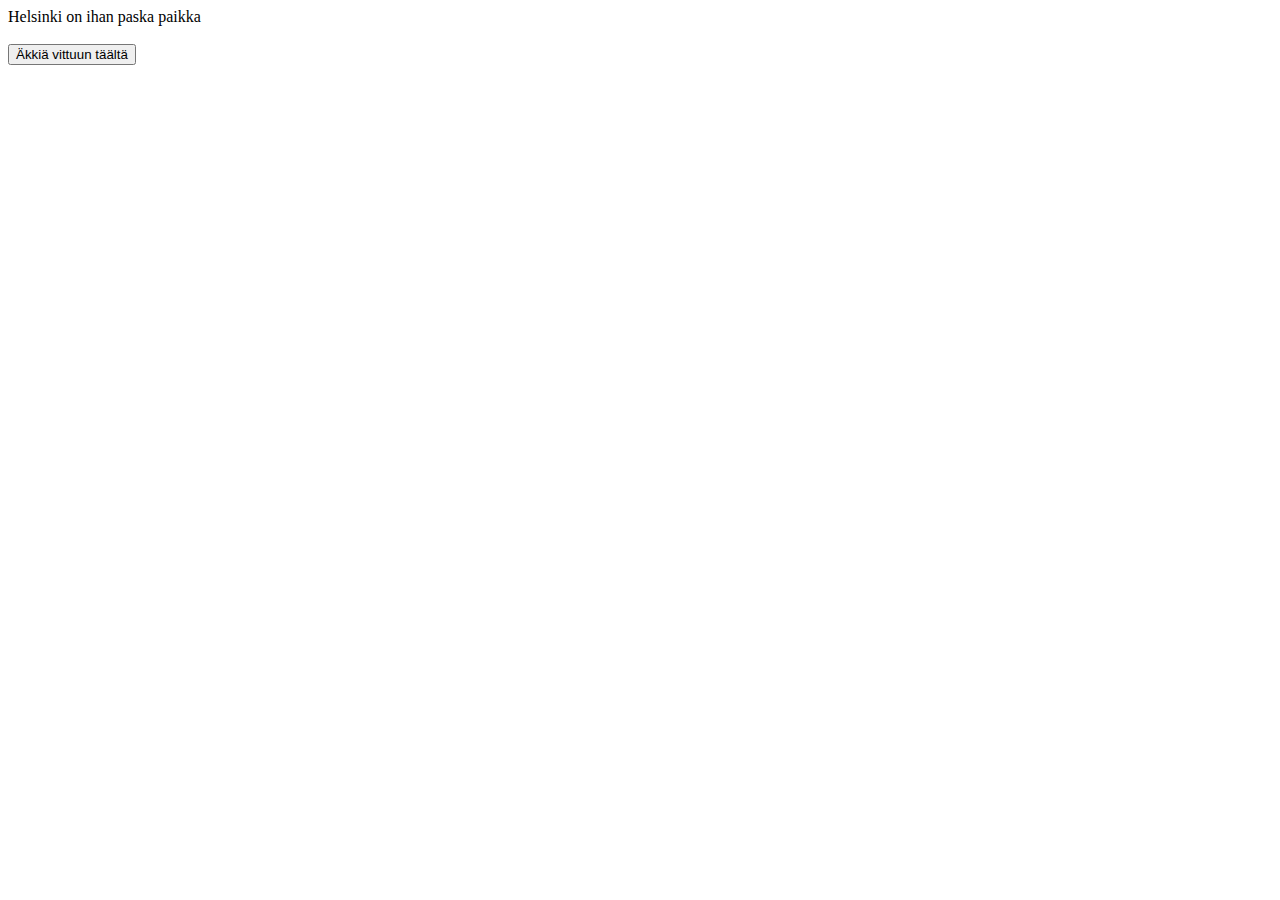
==== kentat/helsinki.html @ 97616e3d "Initial commit" ====
<!DOCTYPE html>
<html>

<head>
<meta http-equiv="content-type" content="text/html; charset=UTF-8">
<style>

</style>

<title>Helsinki</title>
<script>
function lataaKentta(osoite)
{
window.location = osoite;
return false;
}

</script>

</head>
<body>
Helsinki on ihan paska paikka
<br><br>
 <button onclick="lataaKentta('../index.html')">Äkkiä vittuun täältä</button>
</body>
</html>
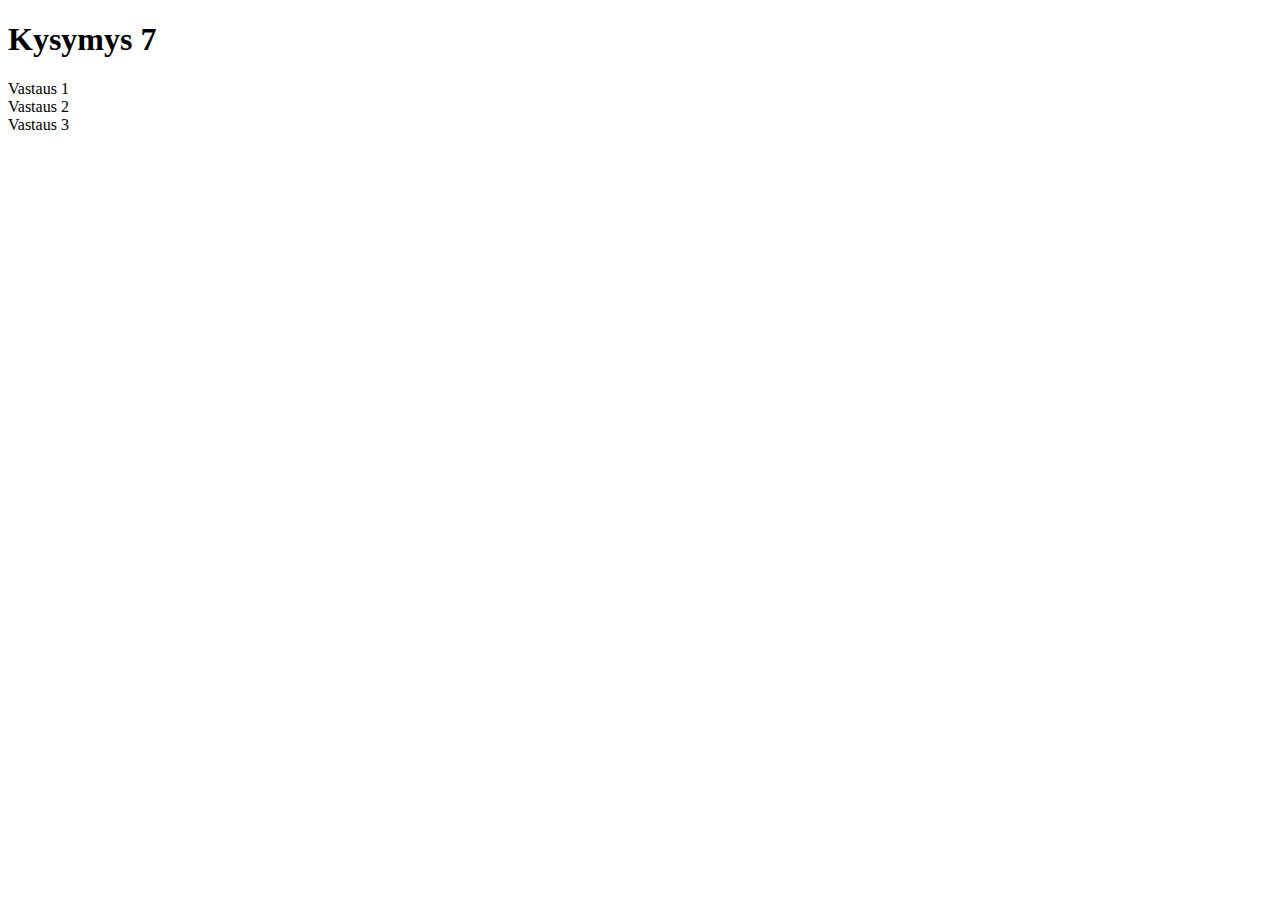
==== commit 1ca30fcb: "kentät päivitetty, monivalinta-javascript-koodi luotu" ====
--- a/kentat/helsinki.html
+++ b/kentat/helsinki.html
@@ -3,24 +3,87 @@
 
 <head>
 <meta http-equiv="content-type" content="text/html; charset=UTF-8">
-<style>
-
-</style>
 
 <title>Helsinki</title>
-<script>
-function lataaKentta(osoite)
-{
-window.location = osoite;
-return false;
-}
+<script src="monivalinta.js">
 
 </script>
+</head>
+<body onload="naytaKysymys()">
 
-</head>
-<body>
-Helsinki on ihan paska paikka
-<br><br>
- <button onclick="lataaKentta('../index.html')">Äkkiä vittuun täältä</button>
+<section id="s0">
+<h1>Kysymys 1</h1>
+<div>Vastaus 1</div>
+<div>Vastaus 2</div>
+<div>Vastaus 3</div>
+</section>
+
+<section id="s1">
+<h1>Kysymys 2</h1>
+<div>Vastaus 1</div>
+<div>Vastaus 2</div>
+<div>Vastaus 3</div>
+</section>
+
+<section id="s2">
+<h1>Kysymys 3</h1>
+<div>Vastaus 1</div>
+<div>Vastaus 2</div>
+<div>Vastaus 3</div>
+</section>
+
+<section id="s3">
+<h1>Kysymys 4</h1>
+<div>Vastaus 1</div>
+<div>Vastaus 2</div>
+<div>Vastaus 3</div>
+</section>
+
+<section id="s4">
+<h1>Kysymys 5</h1>
+<div>Vastaus 1</div>
+<div>Vastaus 2</div>
+<div>Vastaus 3</div>
+</section>
+
+<section id="s5">
+<h1>Kysymys 6</h1>
+<div>Vastaus 1</div>
+<div>Vastaus 2</div>
+<div>Vastaus 3</div>
+</section>
+
+<section id="s6">
+<h1>Kysymys 7</h1>
+<div>Vastaus 1</div>
+<div>Vastaus 2</div>
+<div>Vastaus 3</div>
+</section>
+
+<section id="s7">
+<h1>Kysymys 8</h1>
+<div>Vastaus 1</div>
+<div>Vastaus 2</div>
+<div>Vastaus 3</div>
+</section>
+
+<section id="s8">
+<h1>Kysymys 9</h1>
+<div>Vastaus 1</div>
+<div>Vastaus 2</div>
+<div>Vastaus 3</div>
+</section>
+
+<section id="s9">
+<h1>Kysymys 10</h1>
+<div>Vastaus 1</div>
+<div>Vastaus 2</div>
+<div>Vastaus 3</div>
+</section>
+
+
+ 
+
+
 </body>
 </html>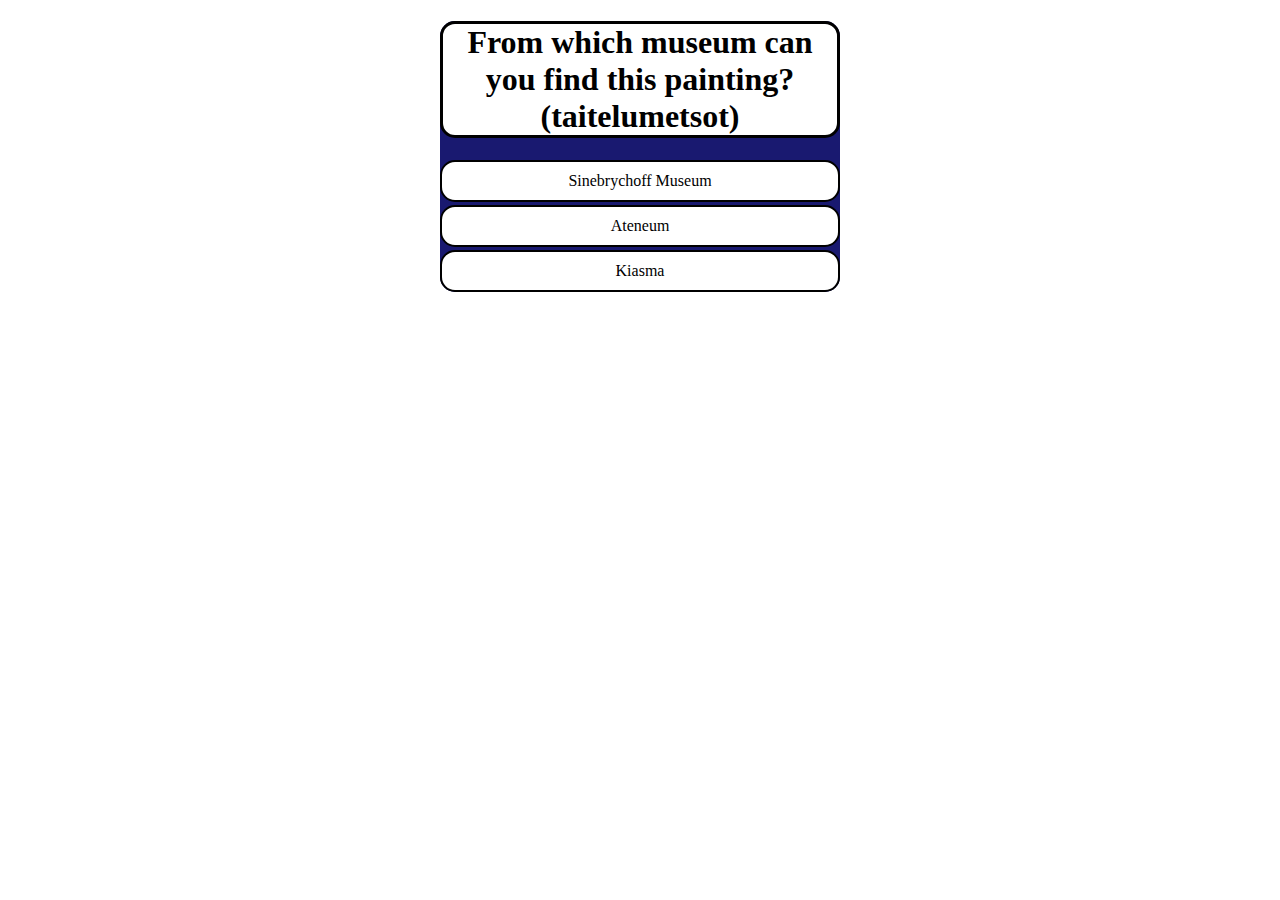
==== commit 2ecea285: "helsinki kysymykset lisätty, tyyli lisätty" ====
--- a/kentat/helsinki.html
+++ b/kentat/helsinki.html
@@ -3,6 +3,8 @@
 
 <head>
 <meta http-equiv="content-type" content="text/html; charset=UTF-8">
+<meta name="viewport" content="width=device-width, initial-scale=1.0">
+<link href="style.css?v=2332018" type="text/css" rel="stylesheet">
 
 <title>Helsinki</title>
 <script src="monivalinta.js">
@@ -11,74 +13,75 @@
 </head>
 <body onload="naytaKysymys()">
 
+
 <section id="s0">
-<h1>Kysymys 1</h1>
-<div>Vastaus 1</div>
-<div>Vastaus 2</div>
-<div>Vastaus 3</div>
+<h1>How do you get into the Finnish fortress Suomenlinna?</h1>
+<div>By walking</div>
+<div>By bus</div>
+<div>By ferry</div>
 </section>
 
 <section id="s1">
-<h1>Kysymys 2</h1>
-<div>Vastaus 1</div>
-<div>Vastaus 2</div>
-<div>Vastaus 3</div>
+<h1>Which amusement park in located in Helsinki?</h1>
+<div>Särkänniemi</div>
+<div>Powerpark</div>
+<div>Linnanmäki</div>
 </section>
 
 <section id="s2">
-<h1>Kysymys 3</h1>
-<div>Vastaus 1</div>
-<div>Vastaus 2</div>
-<div>Vastaus 3</div>
+<h1>How fast on average can you get from Helsinki-Vantaa Airport to Kamppi on train?</h1>
+<div>20 minutes</div>
+<div>40 minutes</div>
+<div>30 minutes</div>
 </section>
 
 <section id="s3">
-<h1>Kysymys 4</h1>
-<div>Vastaus 1</div>
-<div>Vastaus 2</div>
-<div>Vastaus 3</div>
+<h1>Which animal park is located in Helsinki?</h1>
+<div>Ähtäri</div>
+<div>Muumimaailma</div>
+<div>Korkeasaari</div>
 </section>
 
 <section id="s4">
-<h1>Kysymys 5</h1>
-<div>Vastaus 1</div>
-<div>Vastaus 2</div>
-<div>Vastaus 3</div>
+<h1>How many subway lines does Helsinki have?</h1>
+<div>7</div>
+<div>3</div>
+<div>1</div>
 </section>
 
 <section id="s5">
-<h1>Kysymys 6</h1>
-<div>Vastaus 1</div>
-<div>Vastaus 2</div>
-<div>Vastaus 3</div>
+<h1>Whatdoes the name of the heavy metal festival "Tuska" mean in English?</h1>
+<div>Joy</div>
+<div>Glory</div>
+<div>Pain</div>
 </section>
 
 <section id="s6">
-<h1>Kysymys 7</h1>
-<div>Vastaus 1</div>
-<div>Vastaus 2</div>
-<div>Vastaus 3</div>
+<h1>Wich wild animal can be seen in Helsinki's cityscape?</h1>
+<div>Polar bear</div>
+<div>Wolf</div>
+<div>Rabbit</div>
 </section>
 
 <section id="s7">
-<h1>Kysymys 8</h1>
-<div>Vastaus 1</div>
-<div>Vastaus 2</div>
-<div>Vastaus 3</div>
+<h1>What can you buy from the Old Market Hall?</h1>
+<div>Animals</div>
+<div>Carpets</div>
+<div>Raw fish</div>
 </section>
 
 <section id="s8">
-<h1>Kysymys 9</h1>
-<div>Vastaus 1</div>
-<div>Vastaus 2</div>
-<div>Vastaus 3</div>
+<h1>Which video game developers headquarters are in Helsinki?</h1>
+<div>Rovio</div>
+<div>Remedy</div>
+<div>Supercell</div>
 </section>
 
 <section id="s9">
-<h1>Kysymys 10</h1>
-<div>Vastaus 1</div>
-<div>Vastaus 2</div>
-<div>Vastaus 3</div>
+<h1>From which museum can you find this painting?(taitelumetsot)</h1>
+<div>Sinebrychoff Museum</div>
+<div>Kiasma</div>
+<div>Ateneum</div>
 </section>
 
 
--- a/kentat/style.css
+++ b/kentat/style.css
@@ -0,0 +1,33 @@
+* {
+	box-sizing: border-box;
+}
+
+section {
+	font-family: Arial Black;
+	text-align: center;
+	background: MidnightBlue;
+	max-width: 400px;
+	width: 100%;
+	margin: 0 auto;
+	border: 3px white;
+    border-radius: 15px;	
+}
+
+section h1 {
+	color:;
+	background: white;
+    font-size:;
+	border: 3px solid black;
+	border-radius: 15px;
+}
+
+section div {
+	color:;
+	background: white;
+	font-size:;
+	padding: 10px;
+	border: 2px solid black;
+	border-radius: 15px;
+	margin-bottom: 3px;
+}
+
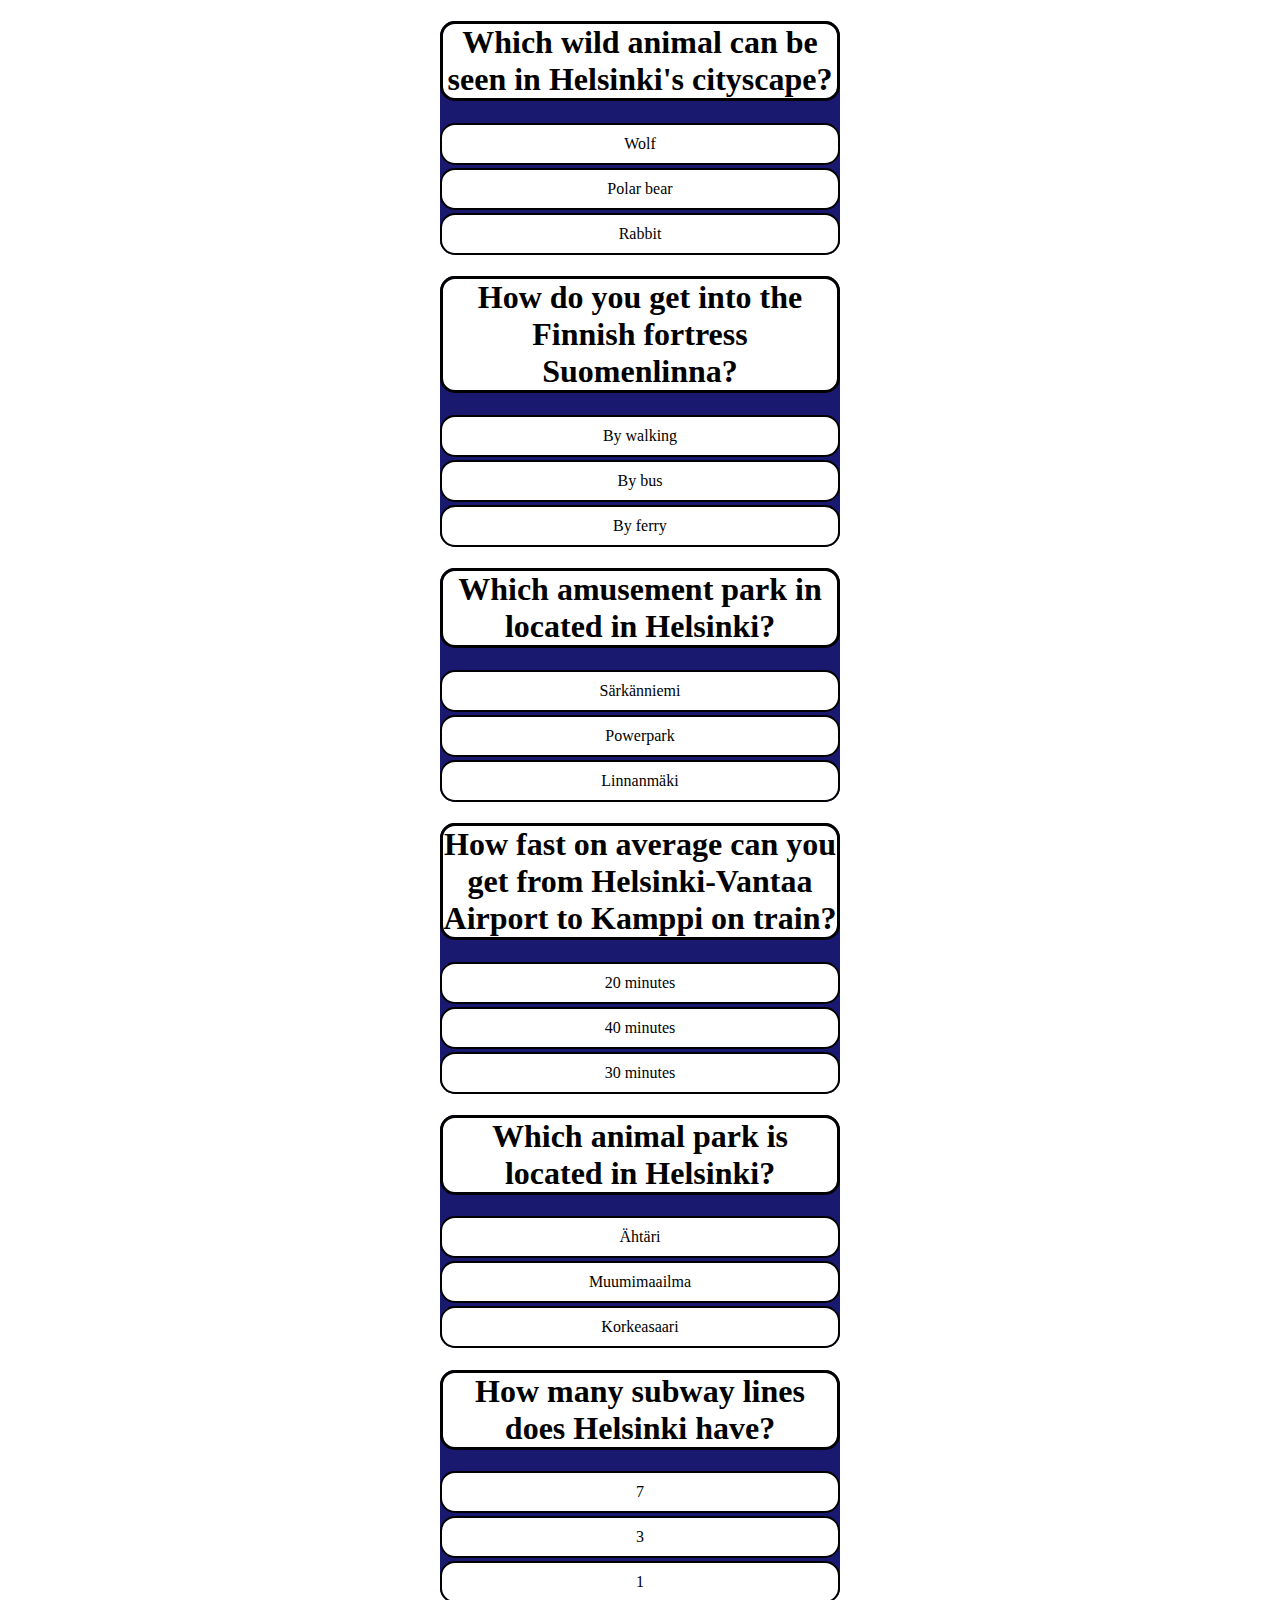
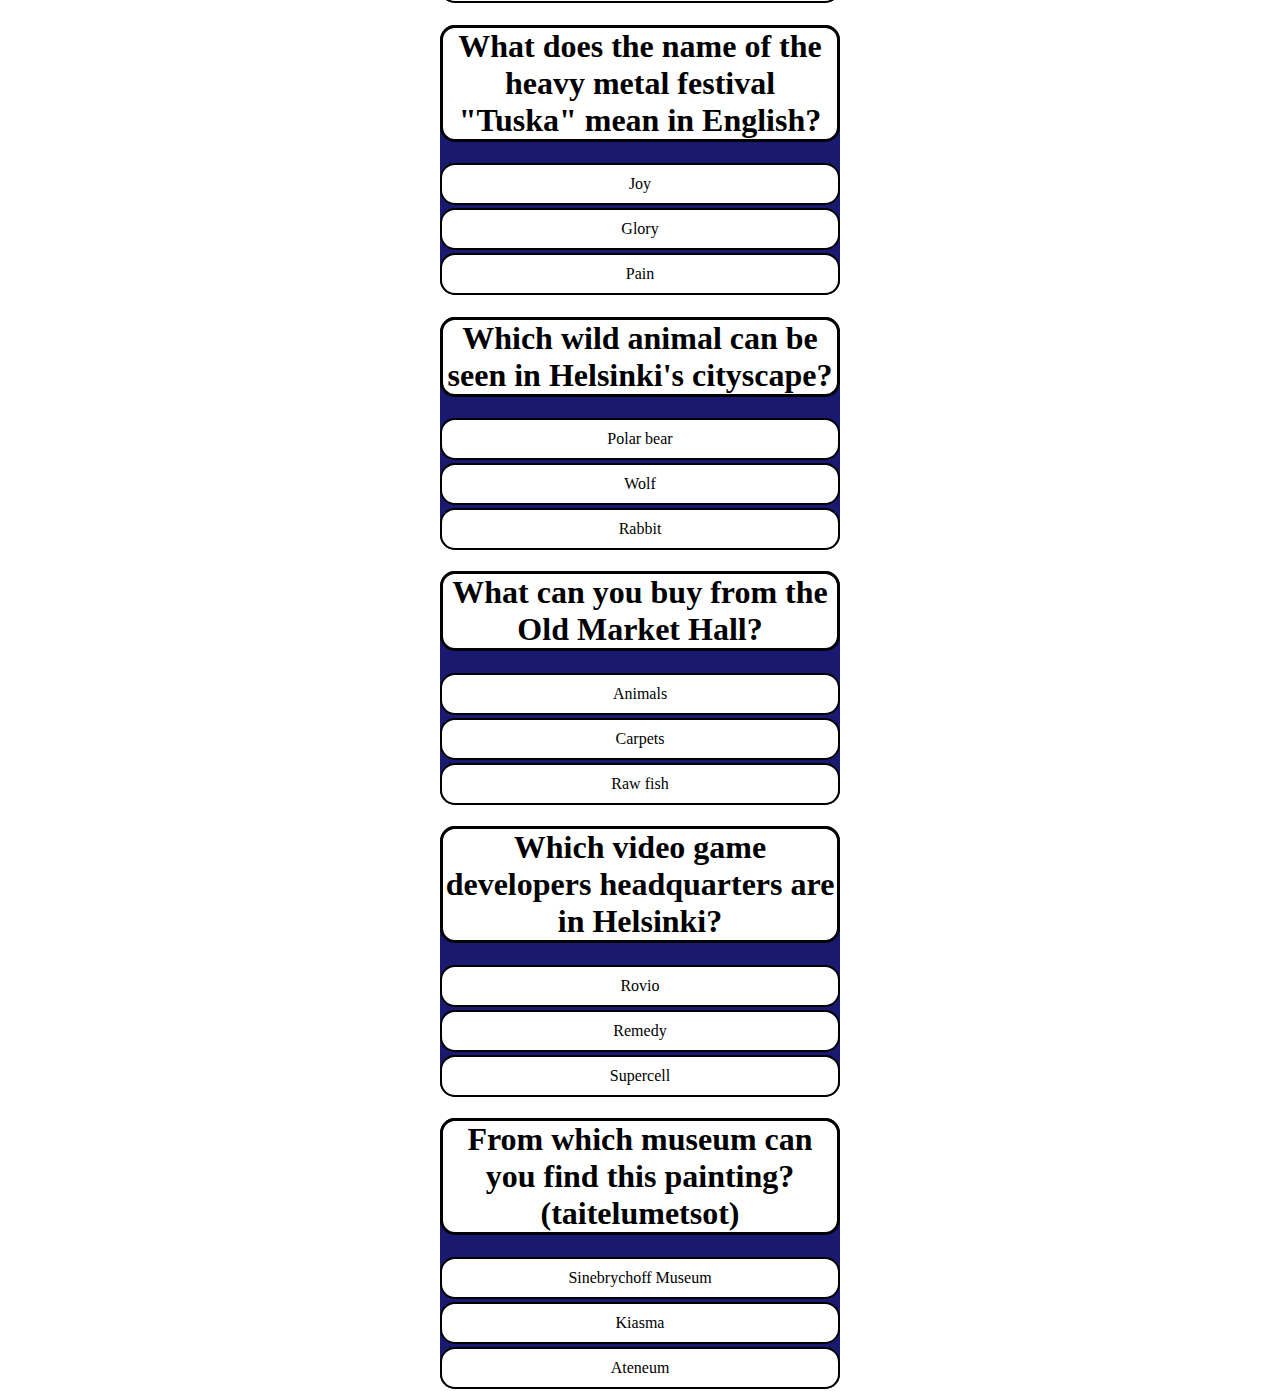
==== commit bd302381: "Javascript päivitetty, helsinki & oulu div lisätty" ====
--- a/kentat/helsinki.html
+++ b/kentat/helsinki.html
@@ -13,7 +13,8 @@
 </head>
 <body onload="naytaKysymys()">
 
-
+<div id="kysymysHolder"></div>
+<div id="kysymykset">
 <section id="s0">
 <h1>How do you get into the Finnish fortress Suomenlinna?</h1>
 <div>By walking</div>
@@ -50,14 +51,14 @@
 </section>
 
 <section id="s5">
-<h1>Whatdoes the name of the heavy metal festival "Tuska" mean in English?</h1>
+<h1>What does the name of the heavy metal festival "Tuska" mean in English?</h1>
 <div>Joy</div>
 <div>Glory</div>
 <div>Pain</div>
 </section>
 
 <section id="s6">
-<h1>Wich wild animal can be seen in Helsinki's cityscape?</h1>
+<h1>Which wild animal can be seen in Helsinki's cityscape?</h1>
 <div>Polar bear</div>
 <div>Wolf</div>
 <div>Rabbit</div>
@@ -83,8 +84,7 @@
 <div>Kiasma</div>
 <div>Ateneum</div>
 </section>
-
-
+</div>
  
 
 
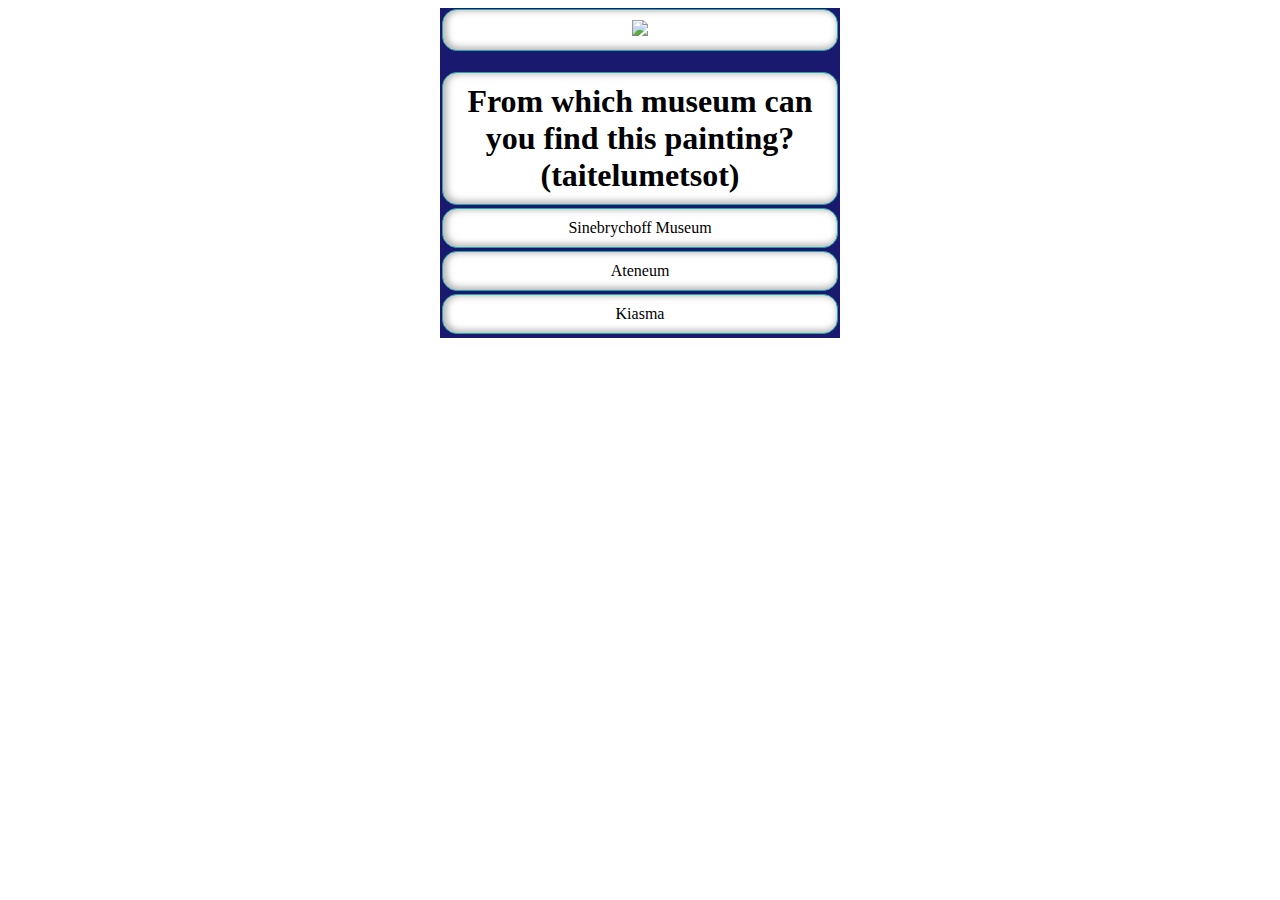
==== commit 34b58a07: "lisätty kaupunkikuva Helsinkiin sekä javascript-koodiin, tyylitiedostoa päivitetty" ====
--- a/kentat/helsinki.html
+++ b/kentat/helsinki.html
@@ -12,10 +12,10 @@
 </script>
 </head>
 <body onload="naytaKysymys()">
-
 <div id="kysymysHolder"></div>
 <div id="kysymykset">
 <section id="s0">
+<div id="kuva"><img src="../imgs/helsinki.png"></div>
 <h1>How do you get into the Finnish fortress Suomenlinna?</h1>
 <div>By walking</div>
 <div>By bus</div>
@@ -23,6 +23,7 @@
 </section>
 
 <section id="s1">
+<div id="kuva"><img src="../imgs/helsinki.png"></div>
 <h1>Which amusement park in located in Helsinki?</h1>
 <div>Särkänniemi</div>
 <div>Powerpark</div>
@@ -30,6 +31,7 @@
 </section>
 
 <section id="s2">
+<div id="kuva"><img src="../imgs/helsinki.png"></div>
 <h1>How fast on average can you get from Helsinki-Vantaa Airport to Kamppi on train?</h1>
 <div>20 minutes</div>
 <div>40 minutes</div>
@@ -37,6 +39,7 @@
 </section>
 
 <section id="s3">
+<div id="kuva"><img src="../imgs/helsinki.png"></div>
 <h1>Which animal park is located in Helsinki?</h1>
 <div>Ähtäri</div>
 <div>Muumimaailma</div>
@@ -44,6 +47,7 @@
 </section>
 
 <section id="s4">
+<div id="kuva"><img src="../imgs/helsinki.png"></div>
 <h1>How many subway lines does Helsinki have?</h1>
 <div>7</div>
 <div>3</div>
@@ -51,6 +55,7 @@
 </section>
 
 <section id="s5">
+<div id="kuva"><img src="../imgs/helsinki.png"></div>
 <h1>What does the name of the heavy metal festival "Tuska" mean in English?</h1>
 <div>Joy</div>
 <div>Glory</div>
@@ -58,6 +63,7 @@
 </section>
 
 <section id="s6">
+<div id="kuva"><img src="../imgs/helsinki.png"></div>
 <h1>Which wild animal can be seen in Helsinki's cityscape?</h1>
 <div>Polar bear</div>
 <div>Wolf</div>
@@ -65,6 +71,7 @@
 </section>
 
 <section id="s7">
+<div id="kuva"><img src="../imgs/helsinki.png"></div>
 <h1>What can you buy from the Old Market Hall?</h1>
 <div>Animals</div>
 <div>Carpets</div>
@@ -72,6 +79,7 @@
 </section>
 
 <section id="s8">
+<div id="kuva"><img src="../imgs/helsinki.png"></div>
 <h1>Which video game developers headquarters are in Helsinki?</h1>
 <div>Rovio</div>
 <div>Remedy</div>
@@ -79,6 +87,7 @@
 </section>
 
 <section id="s9">
+<div id="kuva"><img src="../imgs/helsinki.png"></div>
 <h1>From which museum can you find this painting?(taitelumetsot)</h1>
 <div>Sinebrychoff Museum</div>
 <div>Kiasma</div>
--- a/kentat/style.css
+++ b/kentat/style.css
@@ -3,31 +3,43 @@
 }
 
 section {
-	font-family: Arial Black;
+	font-family: Verdana;
 	text-align: center;
 	background: MidnightBlue;
 	max-width: 400px;
 	width: 100%;
 	margin: 0 auto;
 	border: 3px white;
-    border-radius: 15px;	
+	padding: 1px 2px 1px 2px;
 }
 
 section h1 {
-	color:;
 	background: white;
-    font-size:;
-	border: 3px solid black;
+	padding: 10px;
+	border: 1px solid #1fa5a6;
 	border-radius: 15px;
+	margin-bottom: 3px;
+	box-shadow: 2px -1px 7px 2px #86868699 inset;
 }
 
 section div {
-	color:;
 	background: white;
-	font-size:;
 	padding: 10px;
-	border: 2px solid black;
+	border: 1px solid #1fa5a6;
 	border-radius: 15px;
 	margin-bottom: 3px;
+	box-shadow: 2px -1px 6px 2px #86868699 inset;
 }
 
+#kuva { 
+
+}
+
+#result {
+	background: blue;
+}
+
+
+#kysymykset {
+display : none;
+}
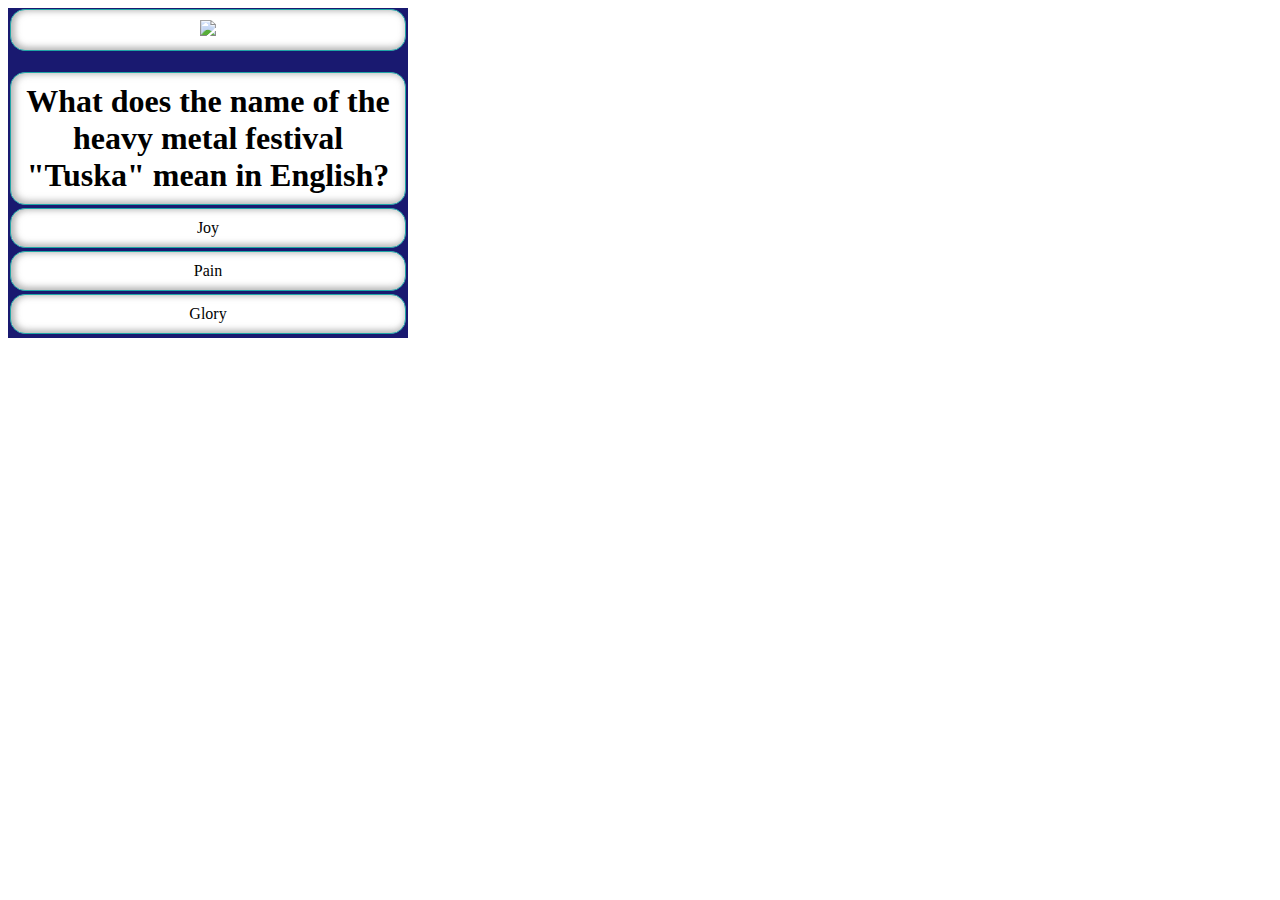
==== commit 6ea09031: "kuvat päivitetty, kysymysten virheitä yms. korjattu, tyylitiedostoa säädetty, back/reset napit lisät" ====
--- a/kentat/helsinki.html
+++ b/kentat/helsinki.html
@@ -40,7 +40,7 @@
 
 <section id="s3">
 <div id="kuva"><img src="../imgs/helsinki.png"></div>
-<h1>Which animal park is located in Helsinki?</h1>
+<h1>Which zoo is located in Helsinki?</h1>
 <div>Ähtäri</div>
 <div>Muumimaailma</div>
 <div>Korkeasaari</div>
@@ -88,7 +88,7 @@
 
 <section id="s9">
 <div id="kuva"><img src="../imgs/helsinki.png"></div>
-<h1>From which museum can you find this painting?(taitelumetsot)</h1>
+<h1>From which museum can you find a painting called "Taistelevat Metsot"?</h1>
 <div>Sinebrychoff Museum</div>
 <div>Kiasma</div>
 <div>Ateneum</div>
--- a/kentat/style.css
+++ b/kentat/style.css
@@ -8,7 +8,7 @@
 	background: MidnightBlue;
 	max-width: 400px;
 	width: 100%;
-	margin: 0 auto;
+
 	border: 3px white;
 	padding: 1px 2px 1px 2px;
 }
@@ -31,15 +31,39 @@
 	box-shadow: 2px -1px 6px 2px #86868699 inset;
 }
 
-#kuva { 
-
-}
-
-#result {
-	background: blue;
-}
 
 
 #kysymykset {
 display : none;
 }
+
+#kentta {
+	width: 100px;
+	display: table-cell;
+	position: relative;
+	left: 25px;
+	top: 20px;
+}
+
+#kartta {
+	width: 100px;
+	display: table-cell;
+	position: relative;
+	left: 110px;
+	top: 20px;
+
+}
+
+#points {
+	background: white;
+	padding: 10px;
+	border: 1px solid #1fa5a6;
+	border-radius: 15px;
+	margin-bottom: 3px;
+	box-shadow: 2px -1px 6px 2px #86868699 inset;
+	width: 400px;
+	height: 150px;
+	font-family: Verdana;
+	text-align: center;
+	
+}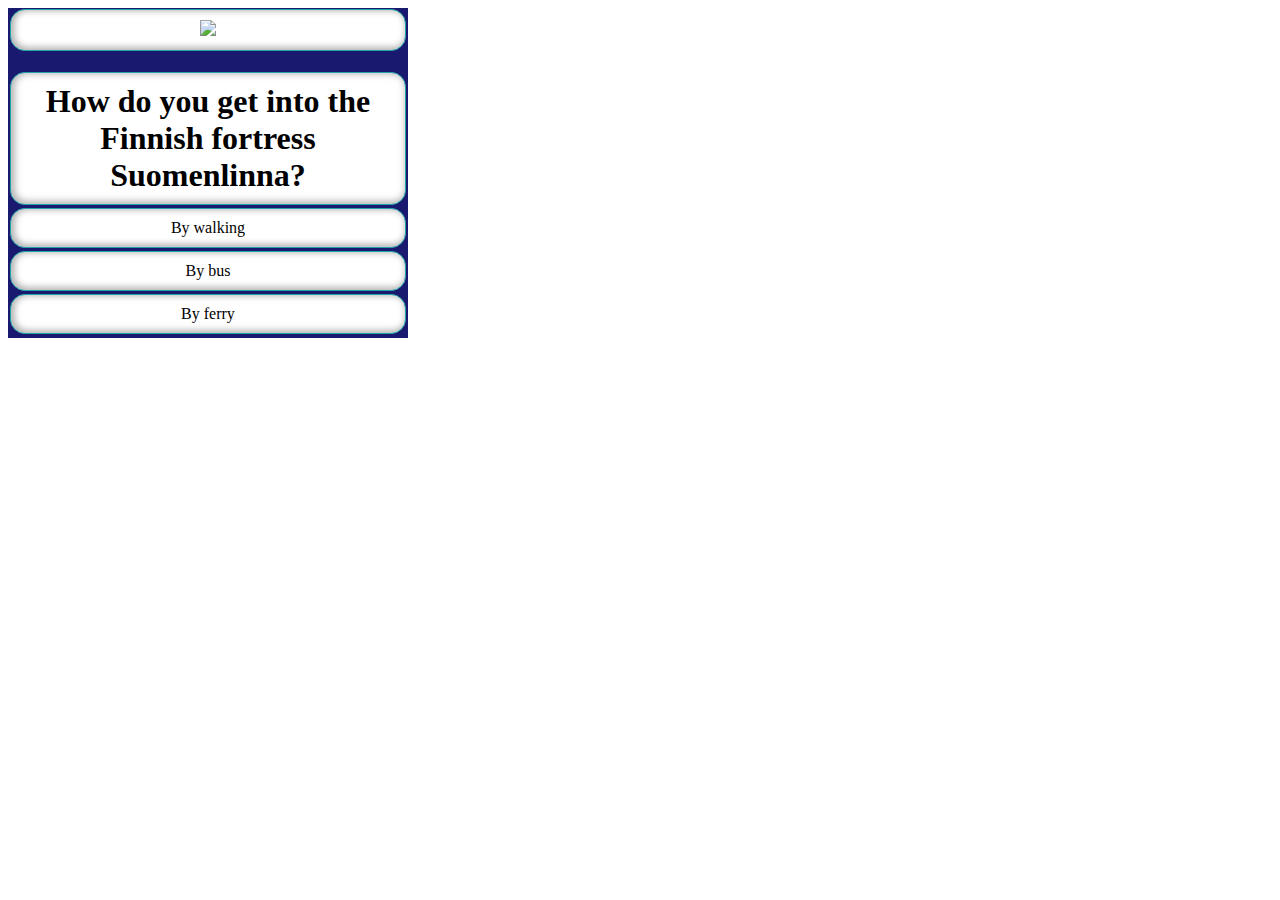
==== commit b706fac6: "vikat typot korjattu ja englantia sujuvammaksi" ====
--- a/kentat/helsinki.html
+++ b/kentat/helsinki.html
@@ -24,7 +24,7 @@
 
 <section id="s1">
 <div id="kuva"><img src="../imgs/helsinki.png"></div>
-<h1>Which amusement park in located in Helsinki?</h1>
+<h1>Which amusement park is located in Helsinki?</h1>
 <div>Särkänniemi</div>
 <div>Powerpark</div>
 <div>Linnanmäki</div>
